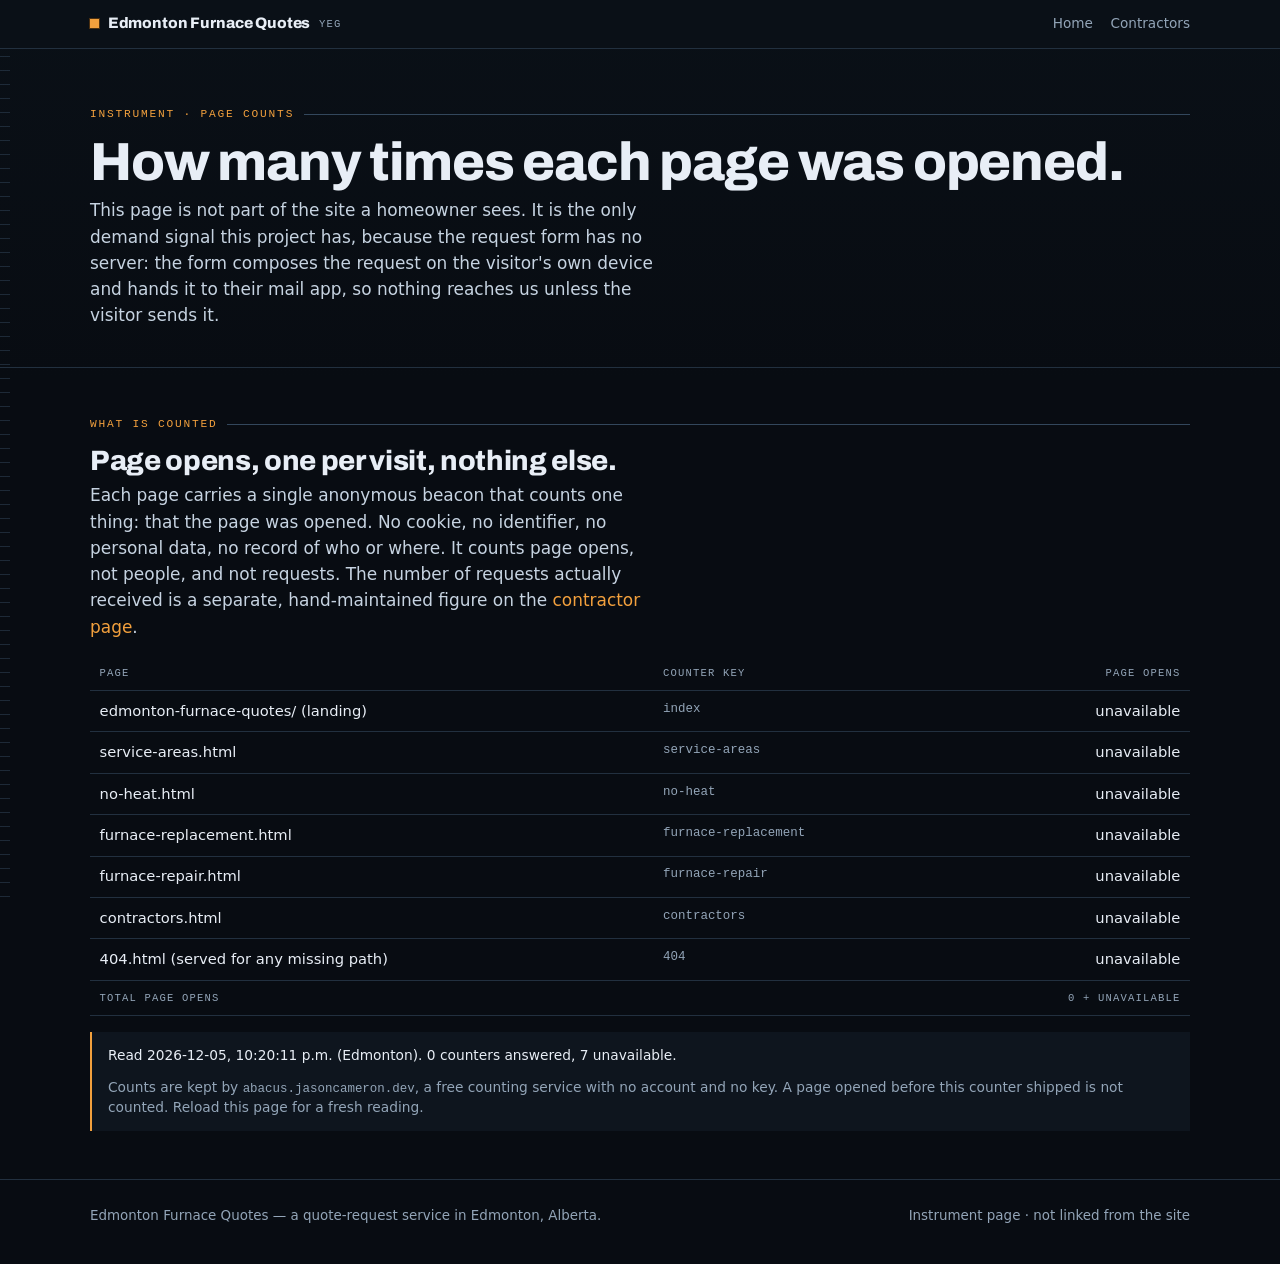
==== stats/index.html @ 47e3050c "day 3i: favicon in the site palette on all six pages, a themed 404.html, and a $0 page-view counter " ====
<!DOCTYPE html>
<html lang="en-CA">
<head>
<meta charset="utf-8">
<meta name="viewport" content="width=device-width, initial-scale=1">
<title>Page counts — Edmonton Furnace Quotes</title>
<meta name="robots" content="noindex,nofollow">
<link rel="preconnect" href="https://fonts.googleapis.com">
<link rel="preconnect" href="https://fonts.gstatic.com" crossorigin>
<link href="https://fonts.googleapis.com/css2?family=Archivo:wght@600;800&display=swap" rel="stylesheet">
<link rel="stylesheet" href="../assets/styles.css">
<link rel="icon" href="../assets/favicon.svg" type="image/svg+xml">
</head>
<body>

<div class="top">
  <div class="wrap">
    <span class="brand"><i class="spark"></i>Edmonton Furnace Quotes<small>YEG</small></span>
    <nav>
      <a href="../index.html">Home</a>
      <a href="../contractors.html">Contractors</a>
    </nav>
  </div>
</div>

<header class="hero">
  <div class="wrap">
    <p class="eyebrow">Instrument &middot; page counts</p>
    <h1>How many times each page was opened.</h1>
    <p class="lede">This page is not part of the site a homeowner sees. It is the only demand
      signal this project has, because the request form has no server: the form composes the
      request on the visitor's own device and hands it to their mail app, so nothing reaches us
      unless the visitor sends it.</p>
  </div>
</header>

<section>
  <div class="wrap">
    <p class="eyebrow">What is counted</p>
    <h2>Page opens, one per visit, nothing else.</h2>
    <p class="lede">Each page carries a single anonymous beacon that counts one thing: that the page
      was opened. No cookie, no identifier, no personal data, no record of who or where. It counts
      page opens, not people, and not requests. The number of requests actually received is a
      separate, hand-maintained figure on the <a href="../contractors.html">contractor page</a>.</p>
    <table>
      <thead>
        <tr><th>Page</th><th>Counter key</th><th style="text-align:right">Page opens</th></tr>
      </thead>
      <tbody id="rows">
        <tr><td>edmonton-furnace-quotes/ (landing)</td><td class="kv">index</td><td style="text-align:right" id="c-index">&hellip;</td></tr>
        <tr><td>service-areas.html</td><td class="kv">service-areas</td><td style="text-align:right" id="c-service-areas">&hellip;</td></tr>
        <tr><td>no-heat.html</td><td class="kv">no-heat</td><td style="text-align:right" id="c-no-heat">&hellip;</td></tr>
        <tr><td>furnace-replacement.html</td><td class="kv">furnace-replacement</td><td style="text-align:right" id="c-furnace-replacement">&hellip;</td></tr>
        <tr><td>furnace-repair.html</td><td class="kv">furnace-repair</td><td style="text-align:right" id="c-furnace-repair">&hellip;</td></tr>
        <tr><td>contractors.html</td><td class="kv">contractors</td><td style="text-align:right" id="c-contractors">&hellip;</td></tr>
        <tr><td>404.html (served for any missing path)</td><td class="kv">404</td><td style="text-align:right" id="c-404">&hellip;</td></tr>
      </tbody>
      <tfoot>
        <tr><th>Total page opens</th><th></th><th style="text-align:right" id="c-total">&hellip;</th></tr>
      </tfoot>
    </table>
    <div class="note">
      <p class="small tight" id="status">Reading the counters&hellip;</p>
      <p class="small tight muted" style="margin-top:.4rem">Counts are kept by
        <span class="kv">abacus.jasoncameron.dev</span>, a free counting service with no account and no key.
        A page opened before this counter shipped is not counted. Reload this page for a fresh reading.</p>
    </div>
  </div>
</section>

<footer>
  <div class="wrap">
    <div class="frow">
      <span>Edmonton Furnace Quotes &mdash; a quote-request service in Edmonton, Alberta.</span>
      <span>Instrument page &middot; not linked from the site</span>
    </div>
  </div>
</footer>

<script>
  (function () {
    "use strict";
    var NS = "edmonton-furnace-quotes";
    var KEYS = ["index", "service-areas", "no-heat", "furnace-replacement", "furnace-repair", "contractors", "404"];
    var BASE = "https://abacus.jasoncameron.dev/get/" + NS + "/";
    var total = 0, ok = 0, missing = 0, failed = 0;

    function set(id, text) { document.getElementById(id).textContent = text; }
    set("status", "Reading the counters…");

    Promise.all(KEYS.map(function (key) {
      return fetch(BASE + key + "?_=" + Date.now(), { cache: "no-store" })
        .then(function (r) {
          if (r.status === 404) { return { key: key, count: 0, absent: true }; }
          if (!r.ok) { throw new Error("HTTP " + r.status); }
          return r.json().then(function (d) {
            var v = Number(d && d.value);
            if (!isFinite(v)) { throw new Error("bad payload"); }
            return { key: key, count: v, absent: false };
          });
        })
        .catch(function () { return { key: key, count: null, absent: false, error: true }; });
    })).then(function (results) {
      results.forEach(function (r) {
        if (r.error) { set("c-" + r.key, "unavailable"); failed++; return; }
        set("c-" + r.key, String(r.count));
        total += r.count; ok++;
        if (r.absent) { missing++; }
      });
      document.getElementById("c-total").textContent = failed ? String(total) + " + unavailable" : String(total);
      var when = new Date().toLocaleString("en-CA", { timeZone: "America/Edmonton" });
      set("status", "Read " + when + " (Edmonton). " + ok + " counter" + (ok === 1 ? "" : "s") +
        " answered" + (missing ? ", " + missing + " with no count yet (0 opens)" : "") +
        (failed ? ", " + failed + " unavailable" : "") + ".");
    });
  })();
</script>
</body>
</html>
---- assets/styles.css ----
/* Edmonton Furnace Quotes — one theme, cold ground / warm accent.
   Sharp edges, 1px rules, hard offset shadows. No blur, no glass. */

:root{
  --bg:        #080C12;
  --bg-2:      #0D141D;
  --panel:     #111A25;
  --panel-2:   #16212E;
  --line:      #22303F;
  --line-2:    #33475C;
  --text:      #E8EEF6;
  --muted:     #93A5B8;
  --heat:      #F2A03D;
  --heat-dim:  #B87A2B;
  --cold:      #5AA9E6;
  --ok:        #46B98A;
  --warn:      #E5714F;
  --r:         2px;
  --mono: ui-monospace, "Cascadia Mono", "SF Mono", Consolas, monospace;
  --sans: "Archivo", system-ui, "Segoe UI", Roboto, Helvetica, Arial, sans-serif;
  --body: system-ui, "Segoe UI", Roboto, Helvetica, Arial, sans-serif;
}

*,*::before,*::after{ box-sizing:border-box; }

html{ -webkit-text-size-adjust:100%; scroll-behavior:smooth; }

body{
  margin:0;
  background:
    linear-gradient(180deg, #0A1017 0%, var(--bg) 380px),
    var(--bg);
  color:var(--text);
  font-family:var(--body);
  font-size:17px;
  line-height:1.55;
  text-rendering:optimizeLegibility;
}

/* thin tick rail down the left edge — the only decoration on the page */
body::before{
  content:"";
  position:fixed;
  inset:0 auto 0 0;
  width:10px;
  background:repeating-linear-gradient(180deg,var(--line-2) 0 1px,transparent 1px 14px);
  opacity:.5;
  pointer-events:none;
  z-index:3;
}

.wrap{ width:min(1100px,92vw); margin-inline:auto; }

a{ color:var(--heat); text-decoration:none; }
a:hover{ text-decoration:underline; }

h1,h2,h3,.eyebrow,strong.d{ font-family:var(--sans); }

h1{
  font-size:clamp(2rem,5.4vw,3.35rem);
  line-height:1.02;
  letter-spacing:-.022em;
  font-weight:800;
  margin:0 0 .5rem;
  text-wrap:balance;
}
h2{
  font-size:clamp(1.3rem,2.6vw,1.75rem);
  line-height:1.15;
  letter-spacing:-.012em;
  font-weight:800;
  margin:0 0 .35rem;
}
h3{ font-size:1.02rem; font-weight:700; letter-spacing:.01em; margin:0 0 .3rem; }
p{ margin:0 0 .85rem; }
p:last-child{ margin-bottom:0; }
.muted{ color:var(--muted); }
.small{ font-size:.86rem; line-height:1.5; }
.tight{ line-height:1.35; }

.eyebrow{
  font-family:var(--mono);
  font-size:.7rem;
  letter-spacing:.16em;
  text-transform:uppercase;
  color:var(--heat);
  margin:0 0 .7rem;
  display:flex; align-items:center; gap:.6rem;
}
.eyebrow::after{ content:""; flex:1; height:1px; background:var(--line-2); }

/* ---------- top rail ---------- */
.top{
  position:relative; z-index:4;
  border-bottom:1px solid var(--line);
  background:#0A1017;
}
.top .wrap{
  display:flex; align-items:center; justify-content:space-between;
  gap:1rem; padding:.75rem 0;
}
.brand{
  font-family:var(--sans); font-weight:800; font-size:.95rem;
  letter-spacing:-.01em; color:var(--text); display:flex; align-items:center; gap:.55rem;
}
.brand .spark{
  width:9px; height:9px; background:var(--heat); display:inline-block;
  box-shadow:0 0 0 1px #4a2f10;
}
.brand small{ font-family:var(--mono); font-weight:400; font-size:.66rem; letter-spacing:.1em;
  color:var(--muted); text-transform:uppercase; }
.top nav{ display:flex; gap:1.1rem; font-size:.85rem; white-space:nowrap; overflow-x:auto; scrollbar-width:none; }
.top nav::-webkit-scrollbar{ display:none; }
.top nav a{ flex:0 0 auto; }
@media (max-width:700px){
  .top .wrap{ padding:.6rem 0; flex-direction:column; align-items:flex-start; gap:.35rem; }
  .brand{ font-size:.88rem; }
  .brand small{ display:none; }
  .top nav{ gap:.9rem; font-size:.8rem; white-space:normal; overflow:visible; flex-wrap:wrap; }
}
.top nav a{ color:var(--muted); }
.top nav a:hover{ color:var(--text); }

/* ---------- hero ---------- */
.hero{ padding:clamp(2rem,5vw,3.6rem) 0 clamp(1.6rem,3.5vw,2.4rem); }
.hero-grid{
  display:grid;
  grid-template-columns:1.06fr .94fr;
  gap:clamp(1.4rem,3.4vw,3rem);
  align-items:start;
}
@media (max-width:880px){ .hero-grid{ grid-template-columns:1fr; } }

.lede{ font-size:1.06rem; color:#C6D3E1; max-width:34em; }

.checks{ list-style:none; margin:1.25rem 0 0; padding:0; border-top:1px solid var(--line); }
.checks li{
  display:flex; gap:.7rem; align-items:flex-start;
  padding:.62rem 0; border-bottom:1px solid var(--line); font-size:.95rem;
}
.checks .tick{
  flex:0 0 auto; width:14px; height:14px; margin-top:.32rem;
  border:1px solid var(--heat-dim); background:
    linear-gradient(135deg,transparent 45%,var(--heat) 45% 55%,transparent 55%);
}

/* ---------- form panel ---------- */
.panel{
  background:linear-gradient(180deg,var(--panel-2),var(--panel));
  border:1px solid var(--line-2);
  border-radius:var(--r);
  padding:1.25rem;
}
.panel-head{ border-bottom:1px solid var(--line); padding-bottom:.7rem; margin-bottom:1rem; }
.panel-head h2{ font-size:1.25rem; margin:0; }
.panel-head p{ margin:.3rem 0 0; }

.field{ margin-bottom:.75rem; }
.row2{ display:grid; grid-template-columns:1fr 1fr; gap:.75rem; }
@media (max-width:560px){ .row2{ grid-template-columns:1fr; } }

label{
  display:block; font-family:var(--mono); font-size:.68rem; letter-spacing:.11em;
  text-transform:uppercase; color:var(--muted); margin-bottom:.3rem;
}
input,select,textarea{
  width:100%; background:#0B1219; color:var(--text);
  border:1px solid var(--line-2); border-radius:var(--r);
  padding:.62rem .7rem; font:inherit; font-size:.95rem;
}
textarea{ min-height:88px; resize:vertical; }
select{
  appearance:none;
  background-image:url("data:image/svg+xml;charset=utf-8,%3Csvg xmlns='http://www.w3.org/2000/svg' width='12' height='8' viewBox='0 0 12 8'%3E%3Cpath d='M1 1l5 5 5-5' fill='none' stroke='%23F2A03D' stroke-width='2'/%3E%3C/svg%3E");
  background-repeat:no-repeat;
  background-position:right 12px center;
  padding-right:34px;
}
input:focus,select:focus,textarea:focus{ outline:2px solid var(--heat); outline-offset:1px; border-color:var(--heat); }
input::placeholder,textarea::placeholder{ color:#5E7385; }

.consent{
  display:flex; gap:.6rem; align-items:flex-start; margin:.9rem 0;
  font-family:var(--body); font-size:.9rem; text-transform:none; letter-spacing:0;
  color:#BCCBD9; line-height:1.55;
}
.consent input{ width:auto; margin-top:.2rem; accent-color:var(--heat); }

.btn{
  display:block; width:100%; text-align:center; cursor:pointer;
  font-family:var(--sans); font-weight:800; font-size:1rem; letter-spacing:-.005em;
  background:var(--heat); color:#1A1206; border:1px solid #7A5117;
  padding:.82rem 1rem; border-radius:var(--r);
  box-shadow:4px 4px 0 #1E2A38;
  transition:transform .08s ease, box-shadow .08s ease, background .12s ease;
}
.btn:hover{ background:#FFB255; }
.btn:active{ transform:translate(3px,3px); box-shadow:1px 1px 0 #1E2A38; }
.btn.ghost{
  background:transparent; color:var(--text); border:1px solid var(--line-2);
  box-shadow:none; font-weight:700;
}
.btn.ghost:hover{ border-color:var(--heat); color:var(--heat); }
.btn-row{ display:grid; gap:.6rem; }

.err{ color:var(--warn); font-size:.82rem; margin:.55rem 0 0; display:none; }
.err.on{ display:block; }

/* ---------- result panel ---------- */
.result{ display:none; }
.result.on{ display:block; }
.result textarea{ font-family:var(--mono); font-size:.78rem; min-height:190px; line-height:1.45; }
.stamp{
  font-family:var(--mono); font-size:.66rem; letter-spacing:.14em; text-transform:uppercase;
  color:var(--ok); border:1px solid #1F5A44; background:#0C1F19;
  display:inline-block; padding:.25rem .5rem; margin-bottom:.7rem;
}

/* ---------- sections ---------- */
section{ padding:clamp(1.8rem,4vw,3rem) 0; border-top:1px solid var(--line); }
.steps{ list-style:none; margin:1rem 0 0; padding:0; counter-reset:s; }
.steps li{
  counter-increment:s; position:relative; padding:.9rem 0 .9rem 3.2rem;
  border-bottom:1px solid var(--line);
}
.steps li:first-child{ border-top:1px solid var(--line); }
.steps li::before{
  content:"0" counter(s); position:absolute; left:0; top:.9rem;
  font-family:var(--mono); font-size:.78rem; color:var(--heat);
  border-right:1px solid var(--line-2); padding-right:.6rem;
}
.steps h3{ margin-bottom:.15rem; }

.note{
  border-left:2px solid var(--heat);
  background:#0E151E; padding:.9rem 1rem; margin-top:1rem;
}
.note.cold{ border-left-color:var(--heat-dim); }
.note.safety{ border-left-width:3px; background:#150F07; }
.note.ok{ border-left-color:var(--ok); }

.two{ display:grid; grid-template-columns:1fr 1fr; gap:clamp(1rem,2.5vw,2rem); }
@media (max-width:820px){ .two{ grid-template-columns:1fr; } }

/* ---------- price columns (Compare surface) ---------- */
.plans{ display:grid; grid-template-columns:1fr 1fr; gap:1px; background:var(--line-2); border:1px solid var(--line-2); margin-top:1.2rem; }
@media (max-width:820px){ .plans{ grid-template-columns:1fr; } }
.plan{ background:var(--panel); padding:1.2rem; }
.plan.pick{ background:var(--panel-2); }
.plan .tag{ font-family:var(--mono); font-size:.66rem; letter-spacing:.13em; text-transform:uppercase; color:var(--muted); }
.plan.pick .tag{ color:var(--heat); }
.price{ font-family:var(--sans); font-weight:800; font-size:2rem; letter-spacing:-.02em; margin:.3rem 0 .1rem; }
.price span{ font-size:.86rem; font-weight:600; color:var(--muted); letter-spacing:0; }
.plan ul{ list-style:none; margin:.9rem 0 0; padding:0; font-size:.92rem; }
.plan li{ padding:.42rem 0 .42rem 1.1rem; border-top:1px solid var(--line); position:relative; }
.plan li::before{ content:""; position:absolute; left:0; top:.95rem; width:6px; height:1px; background:var(--heat-dim); }

/* ---------- data table ---------- */
table{ width:100%; border-collapse:collapse; margin-top:1rem; font-size:.92rem; }
th,td{ text-align:left; padding:.55rem .6rem; border-bottom:1px solid var(--line); vertical-align:top; }
th{ font-family:var(--mono); font-size:.66rem; letter-spacing:.11em; text-transform:uppercase; color:var(--muted); font-weight:400; }

/* ---------- footer ---------- */
footer{ border-top:1px solid var(--line); padding:1.6rem 0 2.4rem; color:var(--muted); font-size:.84rem; }
footer .frow{ display:flex; flex-wrap:wrap; gap:.4rem 1.4rem; justify-content:space-between; }

.kv{ font-family:var(--mono); font-size:.78rem; color:var(--muted); }
.kv b{ color:var(--text); font-weight:400; }

@media (prefers-reduced-motion:reduce){
  *{ transition:none !important; scroll-behavior:auto !important; }
}

@media print{
  body{ background:#fff; color:#000; }
  .top,footer,body::before,.btn{ display:none; }
  .panel{ border-color:#000; background:#fff; }
}
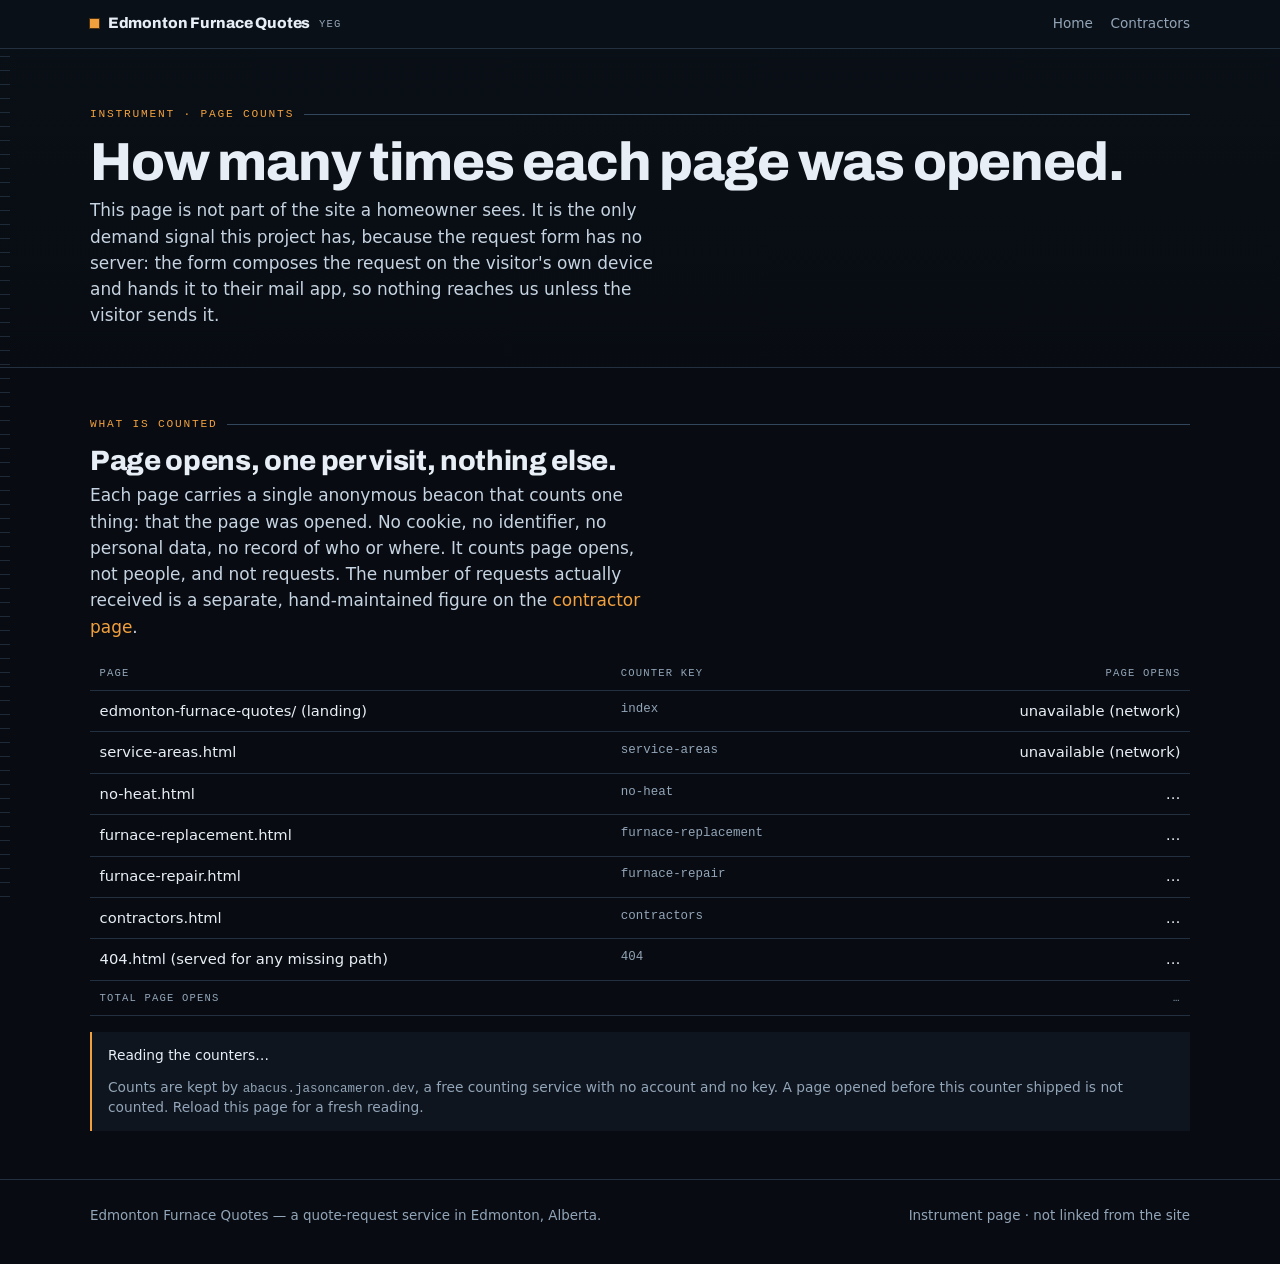
==== commit 65df781c: "day 3i: stats reader reads counters one at a time with one retry, and names a failed read instead of" ====
--- a/stats/index.html
+++ b/stats/index.html
@@ -88,25 +88,41 @@
     function set(id, text) { document.getElementById(id).textContent = text; }
     set("status", "Reading the counters…");
 
-    Promise.all(KEYS.map(function (key) {
+    // Read one key. 404 means the key has never been hit — that is a real reading of 0.
+    function readOnce(key) {
       return fetch(BASE + key + "?_=" + Date.now(), { cache: "no-store" })
         .then(function (r) {
           if (r.status === 404) { return { key: key, count: 0, absent: true }; }
-          if (!r.ok) { throw new Error("HTTP " + r.status); }
+          if (!r.ok) { return { key: key, count: null, absent: false, error: "HTTP " + r.status }; }
           return r.json().then(function (d) {
             var v = Number(d && d.value);
-            if (!isFinite(v)) { throw new Error("bad payload"); }
+            if (!isFinite(v)) { return { key: key, count: null, absent: false, error: "bad payload" }; }
             return { key: key, count: v, absent: false };
           });
         })
-        .catch(function () { return { key: key, count: null, absent: false, error: true }; });
-    })).then(function (results) {
-      results.forEach(function (r) {
-        if (r.error) { set("c-" + r.key, "unavailable"); failed++; return; }
-        set("c-" + r.key, String(r.count));
-        total += r.count; ok++;
-        if (r.absent) { missing++; }
+        .catch(function () { return { key: key, count: null, absent: false, error: "network" }; });
+    }
+
+    // One retry: the counting service rate-limits bursts, so a single failed read
+    // must not be reported as a number. It says why instead.
+    function read(key) {
+      return readOnce(key).then(function (r) {
+        if (r.absent || r.count !== null) { return r; }
+        return new Promise(function (done) { setTimeout(done, 600); }).then(function () { return readOnce(key); });
       });
+    }
+
+    // One key at a time, in order — a parallel burst is what trips the service's own limit.
+    KEYS.reduce(function (chain, key) {
+      return chain.then(function () {
+        return read(key).then(function (r) {
+          if (!r.absent && r.count === null) { set("c-" + r.key, "unavailable (" + r.error + ")"); failed++; return; }
+          set("c-" + r.key, String(r.count));
+          total += r.count; ok++;
+          if (r.absent) { missing++; }
+        });
+      });
+    }, Promise.resolve()).then(function () {
       document.getElementById("c-total").textContent = failed ? String(total) + " + unavailable" : String(total);
       var when = new Date().toLocaleString("en-CA", { timeZone: "America/Edmonton" });
       set("status", "Read " + when + " (Edmonton). " + ok + " counter" + (ok === 1 ? "" : "s") +
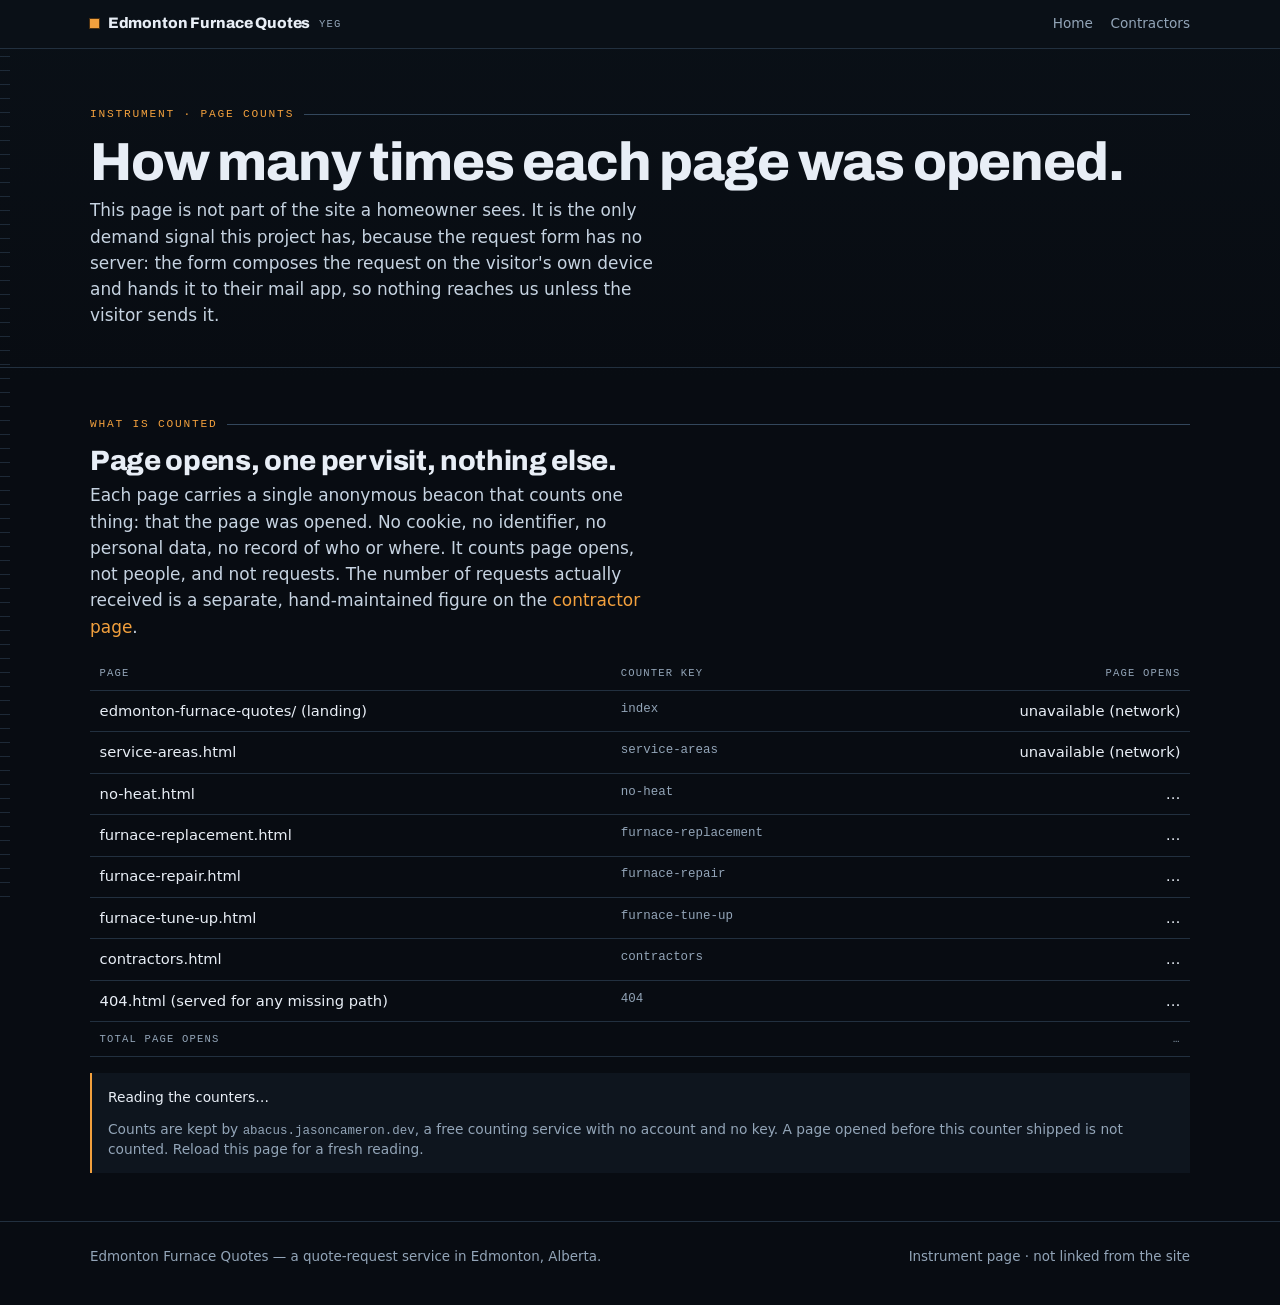
==== commit fc949505: "day 3j: IndexNow key file + tools/indexnow.py, tools/check_share_meta.py (share-card rot check), and" ====
--- a/stats/index.html
+++ b/stats/index.html
@@ -52,6 +52,7 @@
         <tr><td>no-heat.html</td><td class="kv">no-heat</td><td style="text-align:right" id="c-no-heat">&hellip;</td></tr>
         <tr><td>furnace-replacement.html</td><td class="kv">furnace-replacement</td><td style="text-align:right" id="c-furnace-replacement">&hellip;</td></tr>
         <tr><td>furnace-repair.html</td><td class="kv">furnace-repair</td><td style="text-align:right" id="c-furnace-repair">&hellip;</td></tr>
+        <tr><td>furnace-tune-up.html</td><td class="kv">furnace-tune-up</td><td style="text-align:right" id="c-furnace-tune-up">&hellip;</td></tr>
         <tr><td>contractors.html</td><td class="kv">contractors</td><td style="text-align:right" id="c-contractors">&hellip;</td></tr>
         <tr><td>404.html (served for any missing path)</td><td class="kv">404</td><td style="text-align:right" id="c-404">&hellip;</td></tr>
       </tbody>
@@ -81,7 +82,7 @@
   (function () {
     "use strict";
     var NS = "edmonton-furnace-quotes";
-    var KEYS = ["index", "service-areas", "no-heat", "furnace-replacement", "furnace-repair", "contractors", "404"];
+    var KEYS = ["index", "service-areas", "no-heat", "furnace-replacement", "furnace-repair", "furnace-tune-up", "contractors", "404"];
     var BASE = "https://abacus.jasoncameron.dev/get/" + NS + "/";
     var total = 0, ok = 0, missing = 0, failed = 0;
 
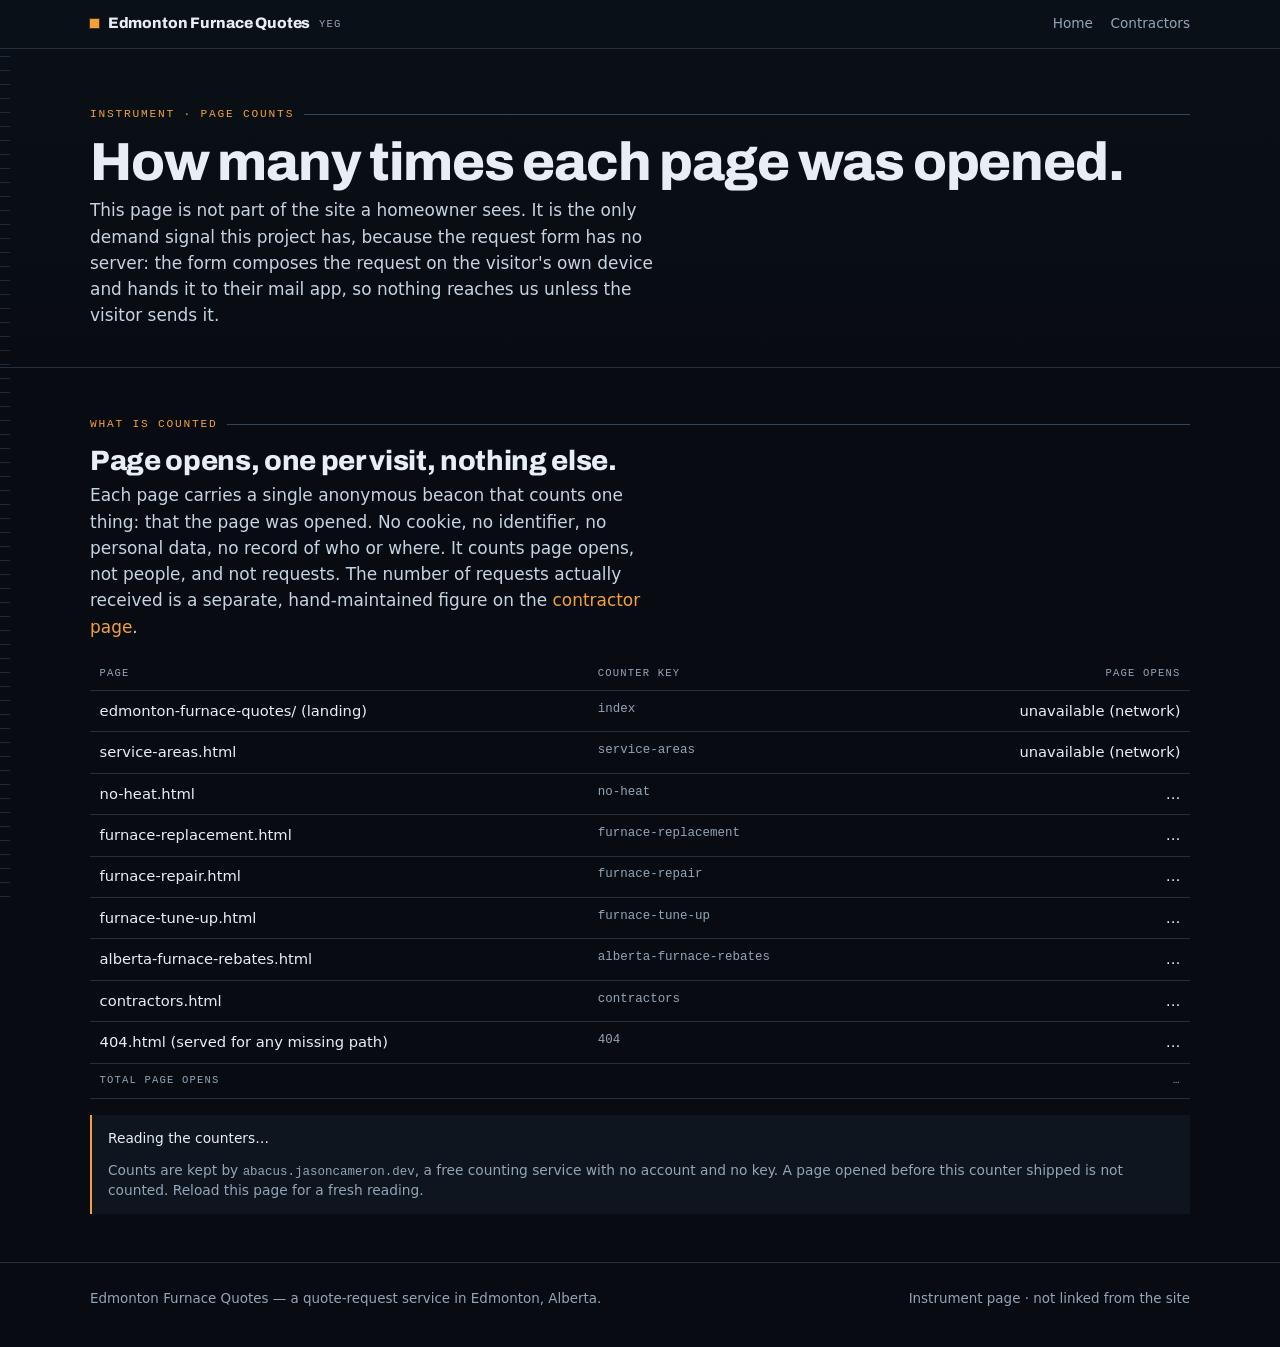
==== commit 011ab5a3: "day 3l: the replacement-intent reader's money question - alberta-furnace-rebates.html, every figure " ====
--- a/stats/index.html
+++ b/stats/index.html
@@ -53,6 +53,7 @@
         <tr><td>furnace-replacement.html</td><td class="kv">furnace-replacement</td><td style="text-align:right" id="c-furnace-replacement">&hellip;</td></tr>
         <tr><td>furnace-repair.html</td><td class="kv">furnace-repair</td><td style="text-align:right" id="c-furnace-repair">&hellip;</td></tr>
         <tr><td>furnace-tune-up.html</td><td class="kv">furnace-tune-up</td><td style="text-align:right" id="c-furnace-tune-up">&hellip;</td></tr>
+        <tr><td>alberta-furnace-rebates.html</td><td class="kv">alberta-furnace-rebates</td><td style="text-align:right" id="c-alberta-furnace-rebates">&hellip;</td></tr>
         <tr><td>contractors.html</td><td class="kv">contractors</td><td style="text-align:right" id="c-contractors">&hellip;</td></tr>
         <tr><td>404.html (served for any missing path)</td><td class="kv">404</td><td style="text-align:right" id="c-404">&hellip;</td></tr>
       </tbody>
@@ -82,7 +83,7 @@
   (function () {
     "use strict";
     var NS = "edmonton-furnace-quotes";
-    var KEYS = ["index", "service-areas", "no-heat", "furnace-replacement", "furnace-repair", "furnace-tune-up", "contractors", "404"];
+    var KEYS = ["index", "service-areas", "no-heat", "furnace-replacement", "furnace-repair", "furnace-tune-up", "alberta-furnace-rebates", "contractors", "404"];
     var BASE = "https://abacus.jasoncameron.dev/get/" + NS + "/";
     var total = 0, ok = 0, missing = 0, failed = 0;
 
--- a/assets/styles.css
+++ b/assets/styles.css
@@ -206,6 +206,11 @@
 .err{ color:var(--warn); font-size:.82rem; margin:.55rem 0 0; display:none; }
 .err.on{ display:block; }
 
+/* The submit control is inert without JavaScript (app.js drives it), so hide it when the
+   no-js class is present and let the noscript block's own mailto link stand in its place.
+   This keeps a JavaScript-off visitor from pressing a control that cannot do anything. */
+.no-js #prepare{ display:none; }
+
 /* ---------- result panel ---------- */
 .result{ display:none; }
 .result.on{ display:block; }
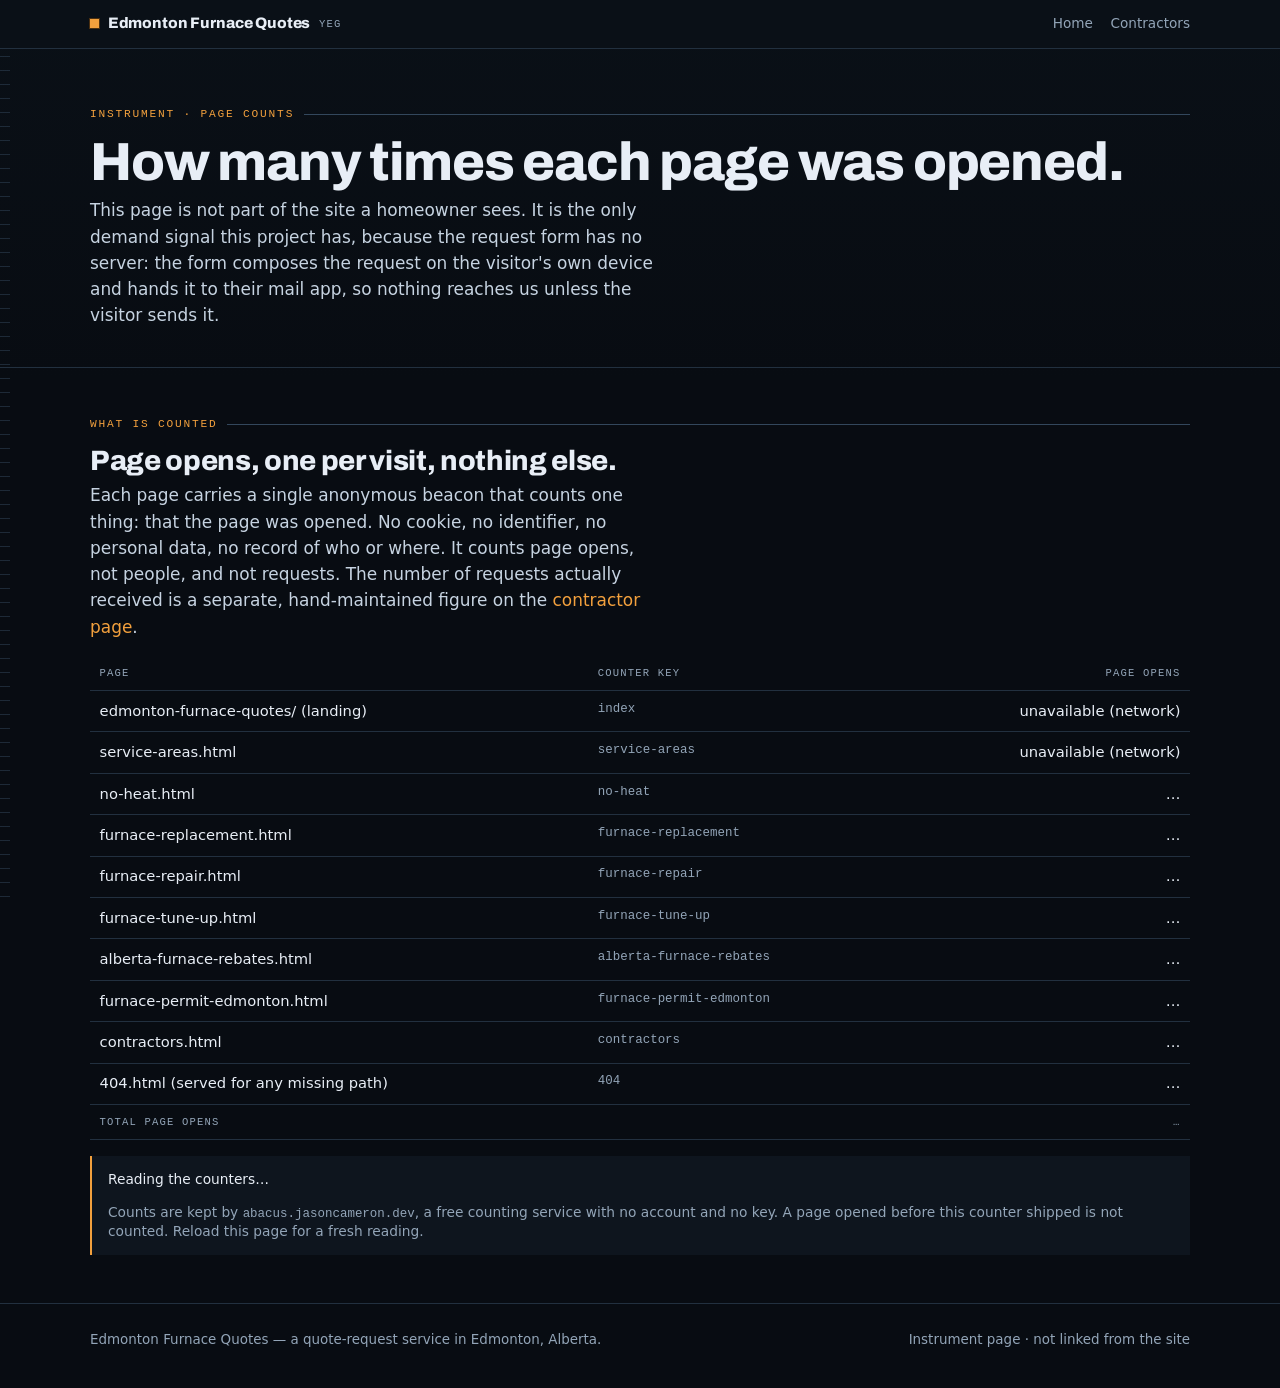
==== commit 78f7760b: "day 3m: the replacement reader's permit question, plus the two open crew items - NEW furnace-permit-" ====
--- a/stats/index.html
+++ b/stats/index.html
@@ -54,6 +54,7 @@
         <tr><td>furnace-repair.html</td><td class="kv">furnace-repair</td><td style="text-align:right" id="c-furnace-repair">&hellip;</td></tr>
         <tr><td>furnace-tune-up.html</td><td class="kv">furnace-tune-up</td><td style="text-align:right" id="c-furnace-tune-up">&hellip;</td></tr>
         <tr><td>alberta-furnace-rebates.html</td><td class="kv">alberta-furnace-rebates</td><td style="text-align:right" id="c-alberta-furnace-rebates">&hellip;</td></tr>
+        <tr><td>furnace-permit-edmonton.html</td><td class="kv">furnace-permit-edmonton</td><td style="text-align:right" id="c-furnace-permit-edmonton">&hellip;</td></tr>
         <tr><td>contractors.html</td><td class="kv">contractors</td><td style="text-align:right" id="c-contractors">&hellip;</td></tr>
         <tr><td>404.html (served for any missing path)</td><td class="kv">404</td><td style="text-align:right" id="c-404">&hellip;</td></tr>
       </tbody>
@@ -83,7 +84,7 @@
   (function () {
     "use strict";
     var NS = "edmonton-furnace-quotes";
-    var KEYS = ["index", "service-areas", "no-heat", "furnace-replacement", "furnace-repair", "furnace-tune-up", "alberta-furnace-rebates", "contractors", "404"];
+    var KEYS = ["index", "service-areas", "no-heat", "furnace-replacement", "furnace-repair", "furnace-tune-up", "alberta-furnace-rebates", "furnace-permit-edmonton", "contractors", "404"];
     var BASE = "https://abacus.jasoncameron.dev/get/" + NS + "/";
     var total = 0, ok = 0, missing = 0, failed = 0;
 
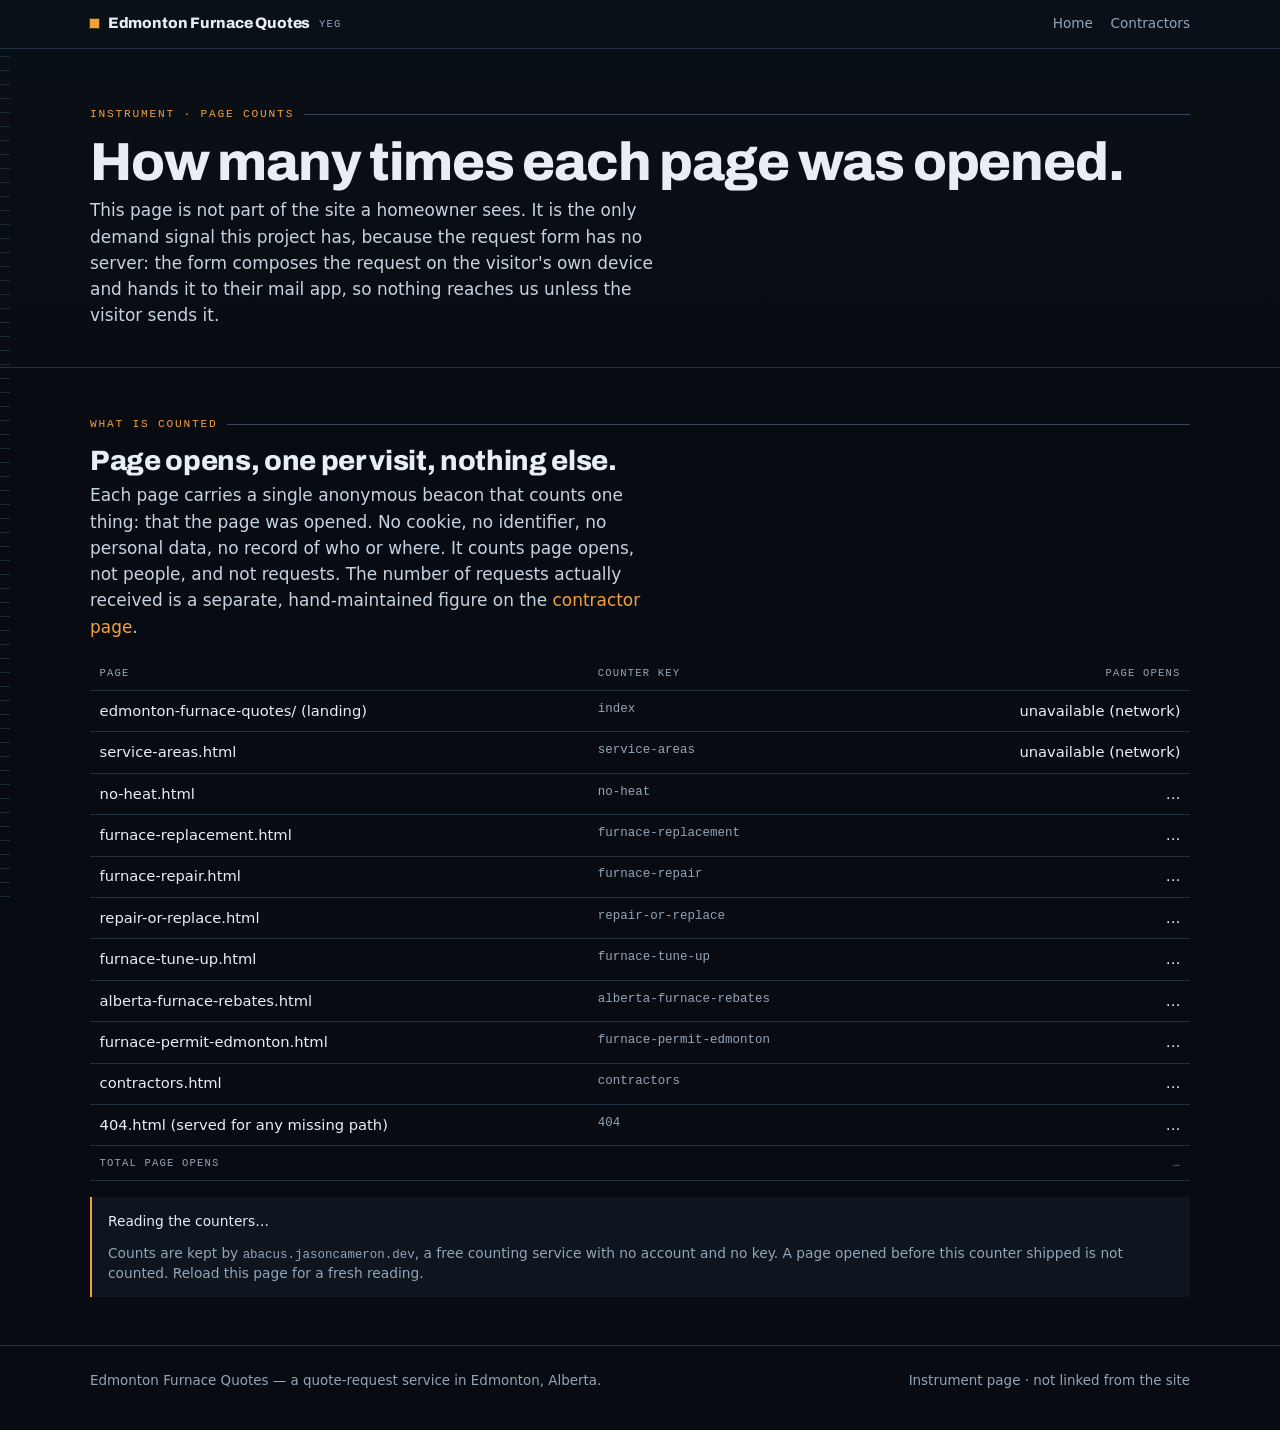
==== commit 090374a2: "day 3q: item 32 - /repair-or-replace/ decision page (the query no page owned) + item 33 - inCoverage" ====
--- a/stats/index.html
+++ b/stats/index.html
@@ -52,6 +52,7 @@
         <tr><td>no-heat.html</td><td class="kv">no-heat</td><td style="text-align:right" id="c-no-heat">&hellip;</td></tr>
         <tr><td>furnace-replacement.html</td><td class="kv">furnace-replacement</td><td style="text-align:right" id="c-furnace-replacement">&hellip;</td></tr>
         <tr><td>furnace-repair.html</td><td class="kv">furnace-repair</td><td style="text-align:right" id="c-furnace-repair">&hellip;</td></tr>
+        <tr><td>repair-or-replace.html</td><td class="kv">repair-or-replace</td><td style="text-align:right" id="c-repair-or-replace">&hellip;</td></tr>
         <tr><td>furnace-tune-up.html</td><td class="kv">furnace-tune-up</td><td style="text-align:right" id="c-furnace-tune-up">&hellip;</td></tr>
         <tr><td>alberta-furnace-rebates.html</td><td class="kv">alberta-furnace-rebates</td><td style="text-align:right" id="c-alberta-furnace-rebates">&hellip;</td></tr>
         <tr><td>furnace-permit-edmonton.html</td><td class="kv">furnace-permit-edmonton</td><td style="text-align:right" id="c-furnace-permit-edmonton">&hellip;</td></tr>
@@ -84,7 +85,7 @@
   (function () {
     "use strict";
     var NS = "edmonton-furnace-quotes";
-    var KEYS = ["index", "service-areas", "no-heat", "furnace-replacement", "furnace-repair", "furnace-tune-up", "alberta-furnace-rebates", "furnace-permit-edmonton", "contractors", "404"];
+    var KEYS = ["index", "service-areas", "no-heat", "furnace-replacement", "furnace-repair", "repair-or-replace", "furnace-tune-up", "alberta-furnace-rebates", "furnace-permit-edmonton", "contractors", "404"];
     var BASE = "https://abacus.jasoncameron.dev/get/" + NS + "/";
     var total = 0, ok = 0, missing = 0, failed = 0;
 
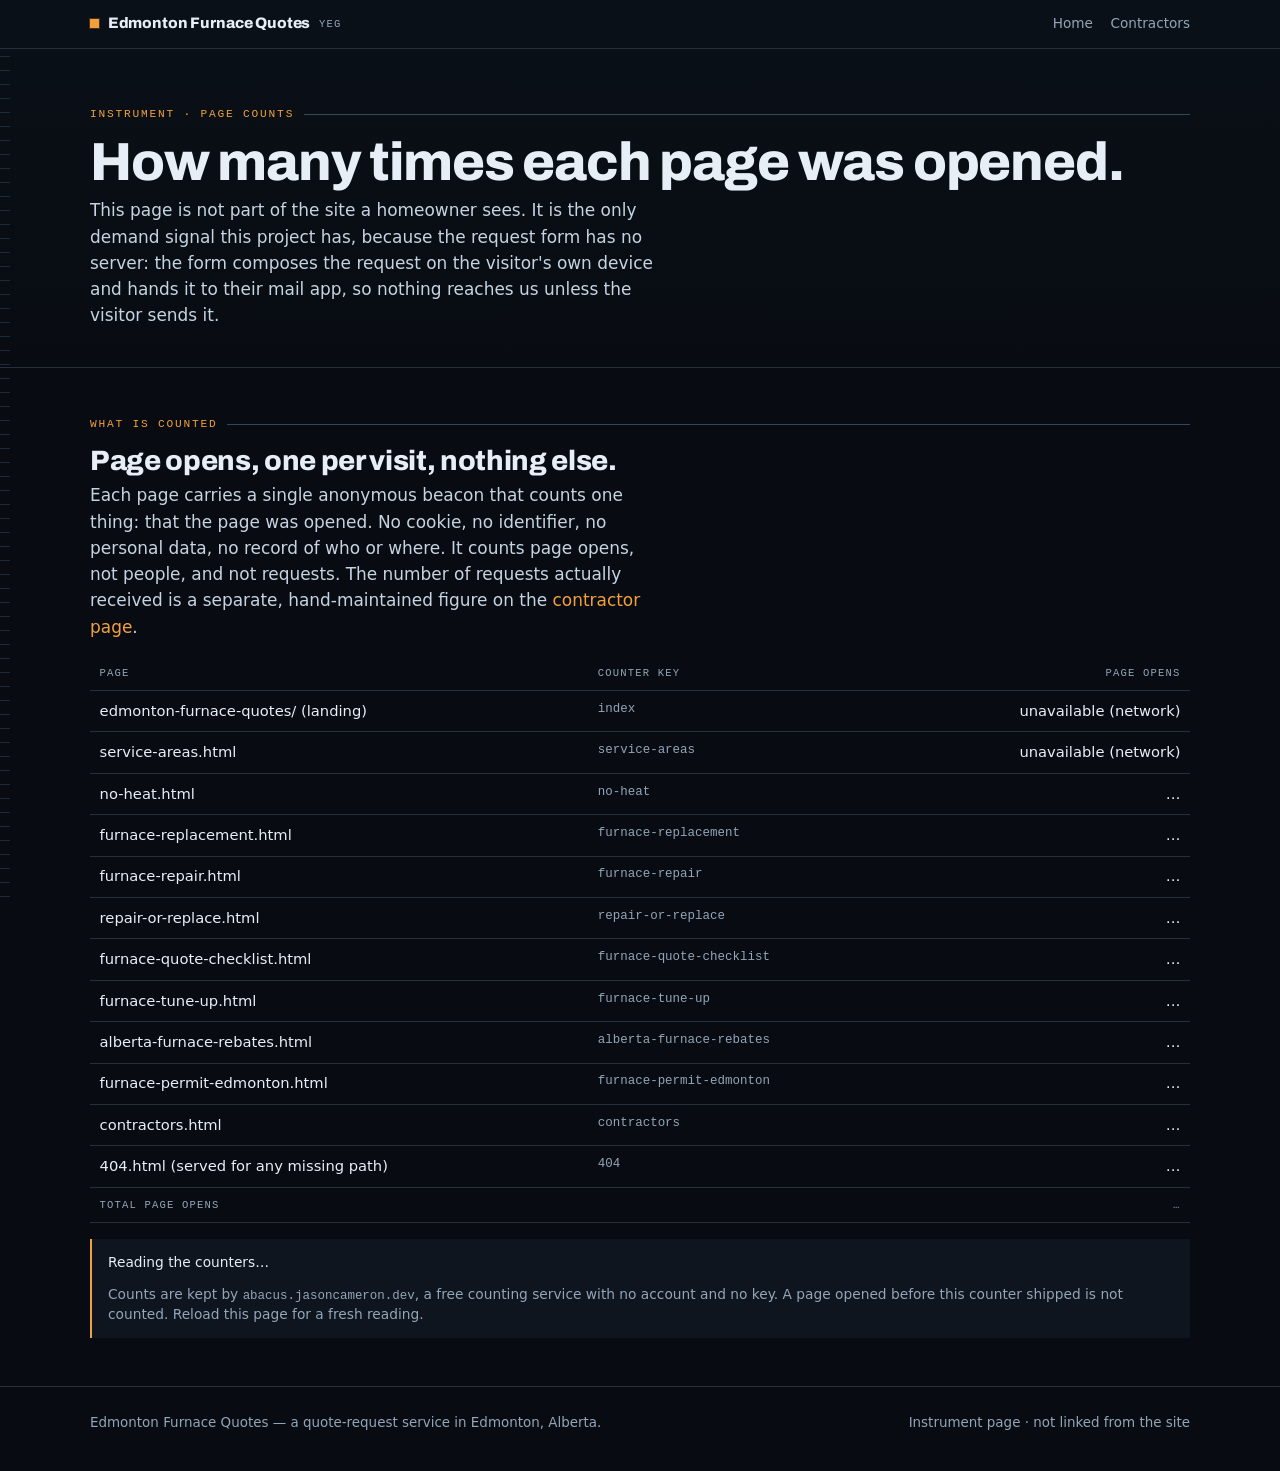
==== commit 2a657b4c: "day 3r: item 34 - the homeowner giveaway: furnace-quote-checklist.html (indexable page) + downloads/" ====
--- a/stats/index.html
+++ b/stats/index.html
@@ -53,6 +53,7 @@
         <tr><td>furnace-replacement.html</td><td class="kv">furnace-replacement</td><td style="text-align:right" id="c-furnace-replacement">&hellip;</td></tr>
         <tr><td>furnace-repair.html</td><td class="kv">furnace-repair</td><td style="text-align:right" id="c-furnace-repair">&hellip;</td></tr>
         <tr><td>repair-or-replace.html</td><td class="kv">repair-or-replace</td><td style="text-align:right" id="c-repair-or-replace">&hellip;</td></tr>
+        <tr><td>furnace-quote-checklist.html</td><td class="kv">furnace-quote-checklist</td><td style="text-align:right" id="c-furnace-quote-checklist">&hellip;</td></tr>
         <tr><td>furnace-tune-up.html</td><td class="kv">furnace-tune-up</td><td style="text-align:right" id="c-furnace-tune-up">&hellip;</td></tr>
         <tr><td>alberta-furnace-rebates.html</td><td class="kv">alberta-furnace-rebates</td><td style="text-align:right" id="c-alberta-furnace-rebates">&hellip;</td></tr>
         <tr><td>furnace-permit-edmonton.html</td><td class="kv">furnace-permit-edmonton</td><td style="text-align:right" id="c-furnace-permit-edmonton">&hellip;</td></tr>
@@ -85,7 +86,7 @@
   (function () {
     "use strict";
     var NS = "edmonton-furnace-quotes";
-    var KEYS = ["index", "service-areas", "no-heat", "furnace-replacement", "furnace-repair", "repair-or-replace", "furnace-tune-up", "alberta-furnace-rebates", "furnace-permit-edmonton", "contractors", "404"];
+    var KEYS = ["index", "service-areas", "no-heat", "furnace-replacement", "furnace-repair", "repair-or-replace", "furnace-quote-checklist", "furnace-tune-up", "alberta-furnace-rebates", "furnace-permit-edmonton", "contractors", "404"];
     var BASE = "https://abacus.jasoncameron.dev/get/" + NS + "/";
     var total = 0, ok = 0, missing = 0, failed = 0;
 
